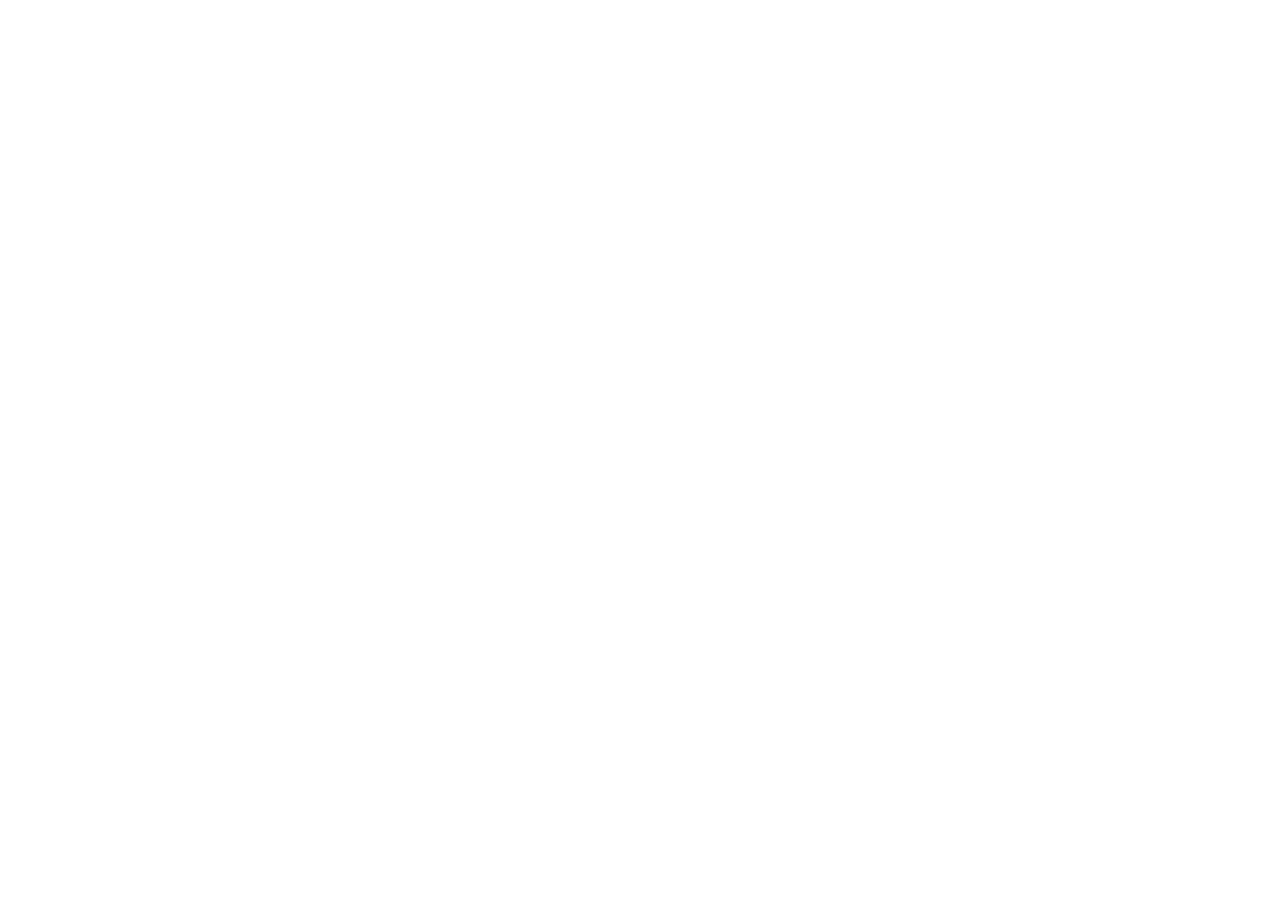
==== dadi.html @ b677d9bd "scaffonding" ====
<!DOCTYPE html>
<html lang="en">
<head>
    <meta charset="UTF-8">
    <meta name="viewport" content="width=device-width, initial-scale=1.0">
    <link rel="stylesheet" href="css/dadi.css">
    <!-- bootstrap -->
    <link href="https://cdn.jsdelivr.net/npm/bootstrap@5.3.2/dist/css/bootstrap.min.css" rel="stylesheet" integrity="sha384-T3c6CoIi6uLrA9TneNEoa7RxnatzjcDSCmG1MXxSR1GAsXEV/Dwwykc2MPK8M2HN" crossorigin="anonymous">
    <!-- font awesome -->
    <link rel="stylesheet" href="https://cdnjs.cloudflare.com/ajax/libs/font-awesome/6.4.2/css/all.min.css" integrity="sha512-z3gLpd7yknf1YoNbCzqRKc4qyor8gaKU1qmn+CShxbuBusANI9QpRohGBreCFkKxLhei6S9CQXFEbbKuqLg0DA==" crossorigin="anonymous" referrerpolicy="no-referrer" />
    <!-- font roboto -->
    <link rel="preconnect" href="https://fonts.googleapis.com">
    <link rel="preconnect" href="https://fonts.gstatic.com" crossorigin>
    <link href="https://fonts.googleapis.com/css2?family=Roboto:wght@400;500;700;900&display=swap" rel="stylesheet">
    <title>Prova</title>
</head>
<body>


  <!-- javascript -->
  <script src="js/dadi.js"></script>

</body>
</html>
---- css/dadi.css ----
*
{
    margin: 0;
    padding: 0;
    box-sizing: border-box;
    font-family: 'Roboto', sans-serif;
    /* border: solid 1px black; */
}

/***************************************************
palette
***************************************************/


/***************************************************
variables
***************************************************/


/***************************************************
utility
***************************************************/


/***************************************************
general
***************************************************/
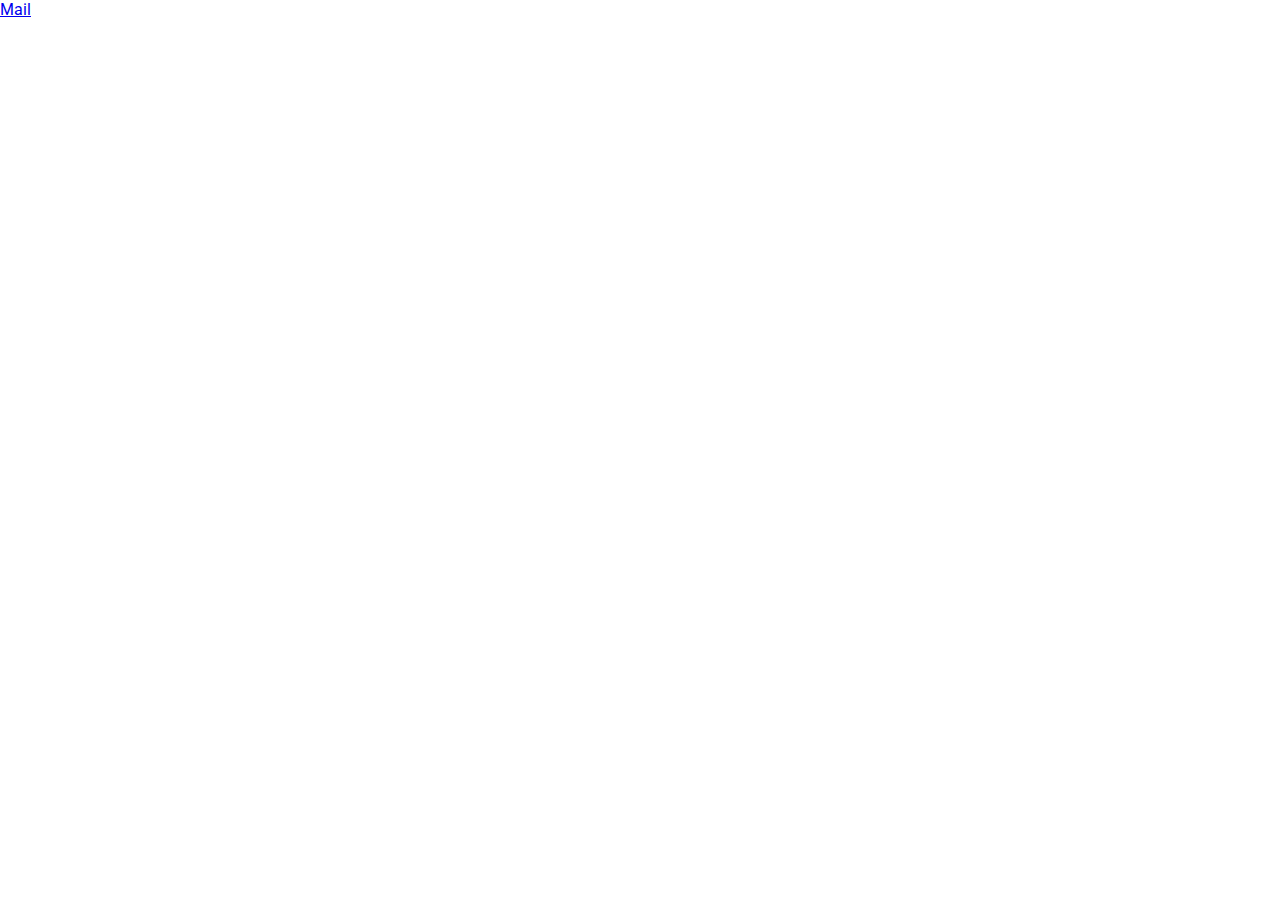
==== commit 0c37bb83: "number-generator-set" ====
--- a/dadi.html
+++ b/dadi.html
@@ -12,9 +12,15 @@
     <link rel="preconnect" href="https://fonts.googleapis.com">
     <link rel="preconnect" href="https://fonts.gstatic.com" crossorigin>
     <link href="https://fonts.googleapis.com/css2?family=Roboto:wght@400;500;700;900&display=swap" rel="stylesheet">
-    <title>Prova</title>
+    <title>Dadi</title>
 </head>
 <body>
+
+
+
+  <div class="text-center mt-5">
+    <a href="index.html" class="btn btn-outline-primary">Mail</a>
+  </div>
 
 
   <!-- javascript -->
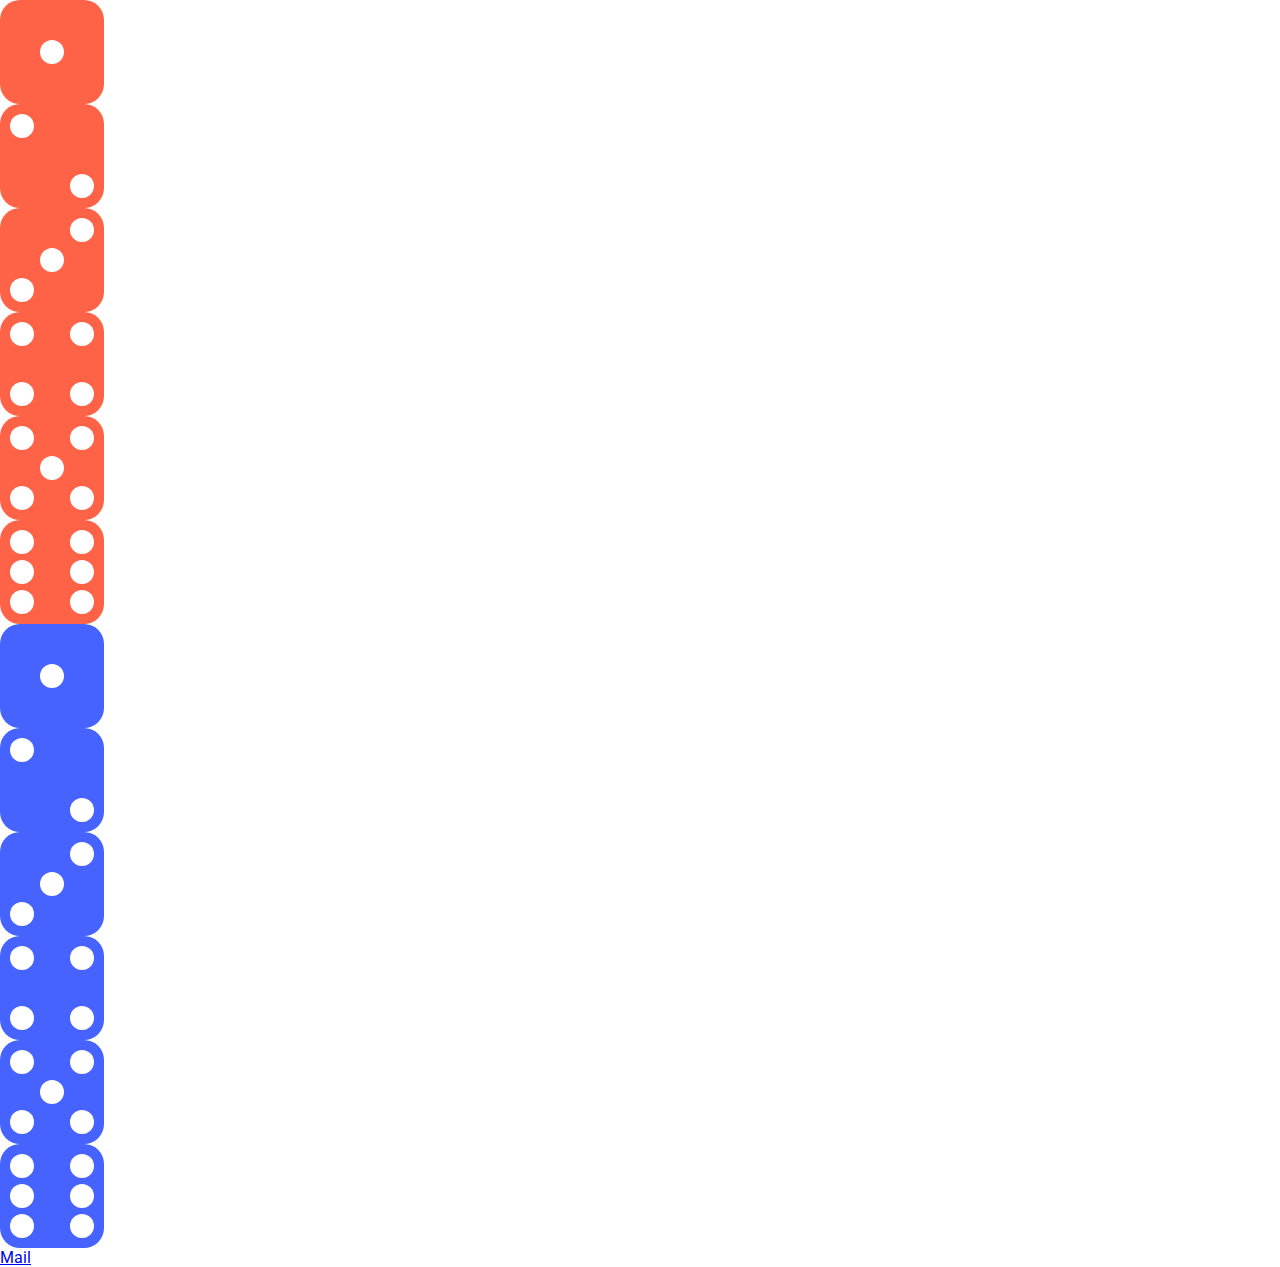
==== commit 611975a6: "dice-display-done" ====
--- a/dadi.html
+++ b/dadi.html
@@ -16,7 +16,130 @@
 </head>
 <body>
 
+  <div class="player">
+    
+    <div class="dice d-none face-1">
+      <span class="dot">
+      </span>
+    </div>
+    
+    <div class="dice d-none face-2">
+      <span class="dot">
+      </span>
+      <span class="dot">
+      </span>
+    </div>
+    
+    <div class="dice d-none face-3">
+      <span class="dot"></span>
+      <span class="dot"></span>
+      <span class="dot"></span>
+    </div>
+    
+    <div class="face-4 dice d-none">
+      <div class="column">
+        <span class="dot"></span>
+        <span class="dot"></span>
+      </div>
+      <div class="column">
+        <span class="dot"></span>
+        <span class="dot"></span>
+      </div>
+    </div>
+    <div class="face-5 dice d-none">
+      
+      <div class="column">
+        <span class="dot"></span>
+        <span class="dot"></span>
+      </div>
+      
+      <div class="column">
+        <span class="dot"></span>
+      </div>
+      
+      <div class="column">
+        <span class="dot"></span>
+        <span class="dot"></span>
+      </div>
+    
+    </div>
+    <div class="face-6 dice d-none">
+      <div class="column">
+        <span class="dot"></span>
+        <span class="dot"></span>
+        <span class="dot"></span>
+      </div>
+      <div class="column">
+        <span class="dot"></span>
+        <span class="dot"></span>
+            <span class="dot"></span>
+      </div>
+    
+    </div>
+    
+  </div>
+  <div class="computer">
 
+    <div class="dice d-none face-1">
+      <span class="dot">
+      </span>
+    </div>
+    
+    <div class="dice d-none face-2">
+      <span class="dot">
+      </span>
+      <span class="dot">
+      </span>
+    </div>
+    
+    <div class="dice d-none face-3">
+      <span class="dot"></span>
+      <span class="dot"></span>
+      <span class="dot"></span>
+    </div>
+    
+    <div class="face-4 dice d-none">
+      <div class="column">
+        <span class="dot"></span>
+        <span class="dot"></span>
+      </div>
+      <div class="column">
+        <span class="dot"></span>
+        <span class="dot"></span>
+      </div>
+    </div>
+    <div class="face-5 dice d-none">
+      
+      <div class="column">
+        <span class="dot"></span>
+        <span class="dot"></span>
+      </div>
+      
+      <div class="column">
+        <span class="dot"></span>
+      </div>
+      
+      <div class="column">
+        <span class="dot"></span>
+        <span class="dot"></span>
+      </div>
+    
+    </div>
+    <div class="face-6 dice d-none">
+      <div class="column">
+        <span class="dot"></span>
+        <span class="dot"></span>
+        <span class="dot"></span>
+      </div>
+      <div class="column">
+        <span class="dot"></span>
+        <span class="dot"></span>
+            <span class="dot"></span>
+      </div>
+    
+    </div>
+    
+  </div>
 
   <div class="text-center mt-5">
     <a href="index.html" class="btn btn-outline-primary">Mail</a>
--- a/css/dadi.css
+++ b/css/dadi.css
@@ -25,5 +25,87 @@
 /***************************************************
 general
 ***************************************************/
+.face-1 
+{
+  display: flex;
+  justify-content: center;
+  align-items: center;
+}
+
+.computer>div 
+{
+    background-color: rgb(71, 99, 255);
+}
+
+.player>div 
+{
+    background-color: rgb(255, 99, 71);
+}
+
+.dice 
+{
+  padding: 10px;
+  width: 104px;
+  height: 104px;
+  border-radius: 20px;
+  margin-right : 10px;
+}
+
+.dot
+{
+  display: block;
+  width: 24px;
+  height: 24px;
+  border-radius: 50%;
+  background-color:white;
+}
+
+.face-2
+{
+  display: flex ;
+  justify-content: space-between;
+}
+
+.face-2 .dot:nth-of-type(2) 
+{
+  align-self: flex-end;
+}
+
+.face-3 
+{
+  display: flex;
+  justify-content: space-between;
+}
+
+.face-3 .dot:nth-of-type(1) 
+{
+  align-self :flex-end;
+}
+
+.face-3 .dot:nth-of-type(2) 
+{
+  align-self :center;
+}
 
 
+.face-4 ,
+.face-6,
+.face-5
+{
+  display: flex;
+  justify-content: space-between;
+}
+
+.face-4 .column,
+.face-6 .column,
+.face-5 .column
+{
+  display: flex;
+  flex-direction: column;
+  justify-content: space-between;
+}
+
+.face-5 .column:nth-of-type(2) 
+{
+  justify-content: center;
+}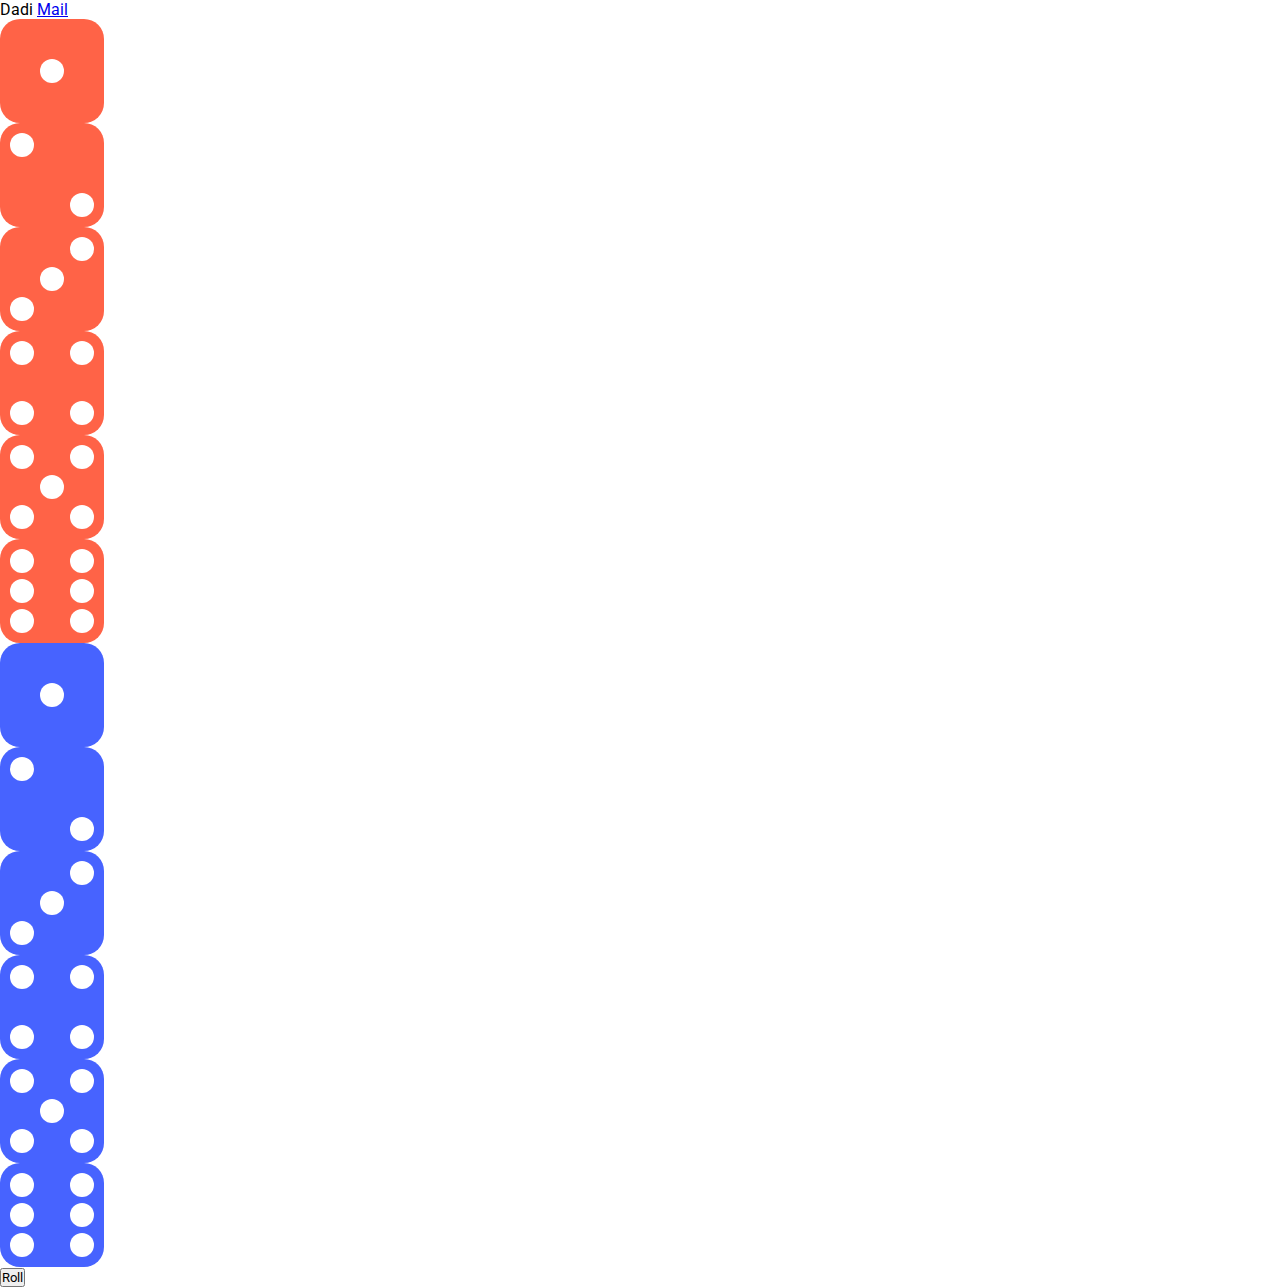
==== commit 8b3360c6: "roll-button-done" ====
--- a/dadi.html
+++ b/dadi.html
@@ -16,133 +16,152 @@
 </head>
 <body>
 
-  <div class="player">
-    
-    <div class="dice d-none face-1">
-      <span class="dot">
-      </span>
+  <nav class="navbar bg-body-tertiary">
+    <div class="container-fluid">
+      <a class="navbar-brand">Dadi</a>
+      <a href="index.html" class="btn btn-outline-primary">Mail</a>
     </div>
-    
-    <div class="dice d-none face-2">
-      <span class="dot">
-      </span>
-      <span class="dot">
-      </span>
+  </nav>
+
+  <main class="container">
+    <div class="m-auto pt-5 row justify-content-around">
+
+      <div class="player col-auto">
+      
+        <div class="dice face-1">
+          <span class="dot">
+          </span>
+        </div>
+      
+        <div class="dice face-2">
+          <span class="dot">
+          </span>
+          <span class="dot">
+          </span>
+        </div>
+      
+        <div class="dice face-3">
+          <span class="dot"></span>
+          <span class="dot"></span>
+          <span class="dot"></span>
+        </div>
+      
+        <div class="face-4 dice">
+          <div class="column">
+            <span class="dot"></span>
+            <span class="dot"></span>
+          </div>
+          <div class="column">
+            <span class="dot"></span>
+            <span class="dot"></span>
+          </div>
+        </div>
+        <div class="face-5 dice">
+      
+          <div class="column">
+            <span class="dot"></span>
+            <span class="dot"></span>
+          </div>
+      
+          <div class="column">
+            <span class="dot"></span>
+          </div>
+      
+          <div class="column">
+            <span class="dot"></span>
+            <span class="dot"></span>
+          </div>
+      
+        </div>
+        <div class="face-6 dice">
+          <div class="column">
+            <span class="dot"></span>
+            <span class="dot"></span>
+            <span class="dot"></span>
+          </div>
+          <div class="column">
+            <span class="dot"></span>
+            <span class="dot"></span>
+                <span class="dot"></span>
+          </div>
+      
+        </div>
+      
+      </div>
+
+      <div class="computer col-auto">
+
+        <div class="dice face-1">
+          <span class="dot">
+          </span>
+        </div>
+      
+        <div class="dice face-2">
+          <span class="dot">
+          </span>
+          <span class="dot">
+          </span>
+        </div>
+      
+        <div class="dice face-3">
+          <span class="dot"></span>
+          <span class="dot"></span>
+          <span class="dot"></span>
+        </div>
+      
+        <div class="face-4 dice">
+          <div class="column">
+            <span class="dot"></span>
+            <span class="dot"></span>
+          </div>
+          <div class="column">
+            <span class="dot"></span>
+            <span class="dot"></span>
+          </div>
+        </div>
+        <div class="face-5 dice">
+      
+          <div class="column">
+            <span class="dot"></span>
+            <span class="dot"></span>
+          </div>
+      
+          <div class="column">
+            <span class="dot"></span>
+          </div>
+      
+          <div class="column">
+            <span class="dot"></span>
+            <span class="dot"></span>
+          </div>
+      
+        </div>
+        <div class="face-6 dice">
+          <div class="column">
+            <span class="dot"></span>
+            <span class="dot"></span>
+            <span class="dot"></span>
+          </div>
+          <div class="column">
+            <span class="dot"></span>
+            <span class="dot"></span>
+                <span class="dot"></span>
+          </div>
+      
+        </div>
+      
+      </div>
+
+      <div class="col-12 text-center mt-5">
+        <button type="button" class="btn btn-primary">Roll</button>
+      </div>
+
     </div>
-    
-    <div class="dice d-none face-3">
-      <span class="dot"></span>
-      <span class="dot"></span>
-      <span class="dot"></span>
-    </div>
-    
-    <div class="face-4 dice d-none">
-      <div class="column">
-        <span class="dot"></span>
-        <span class="dot"></span>
-      </div>
-      <div class="column">
-        <span class="dot"></span>
-        <span class="dot"></span>
-      </div>
-    </div>
-    <div class="face-5 dice d-none">
-      
-      <div class="column">
-        <span class="dot"></span>
-        <span class="dot"></span>
-      </div>
-      
-      <div class="column">
-        <span class="dot"></span>
-      </div>
-      
-      <div class="column">
-        <span class="dot"></span>
-        <span class="dot"></span>
-      </div>
-    
-    </div>
-    <div class="face-6 dice d-none">
-      <div class="column">
-        <span class="dot"></span>
-        <span class="dot"></span>
-        <span class="dot"></span>
-      </div>
-      <div class="column">
-        <span class="dot"></span>
-        <span class="dot"></span>
-            <span class="dot"></span>
-      </div>
-    
-    </div>
-    
-  </div>
-  <div class="computer">
 
-    <div class="dice d-none face-1">
-      <span class="dot">
-      </span>
-    </div>
-    
-    <div class="dice d-none face-2">
-      <span class="dot">
-      </span>
-      <span class="dot">
-      </span>
-    </div>
-    
-    <div class="dice d-none face-3">
-      <span class="dot"></span>
-      <span class="dot"></span>
-      <span class="dot"></span>
-    </div>
-    
-    <div class="face-4 dice d-none">
-      <div class="column">
-        <span class="dot"></span>
-        <span class="dot"></span>
-      </div>
-      <div class="column">
-        <span class="dot"></span>
-        <span class="dot"></span>
-      </div>
-    </div>
-    <div class="face-5 dice d-none">
-      
-      <div class="column">
-        <span class="dot"></span>
-        <span class="dot"></span>
-      </div>
-      
-      <div class="column">
-        <span class="dot"></span>
-      </div>
-      
-      <div class="column">
-        <span class="dot"></span>
-        <span class="dot"></span>
-      </div>
-    
-    </div>
-    <div class="face-6 dice d-none">
-      <div class="column">
-        <span class="dot"></span>
-        <span class="dot"></span>
-        <span class="dot"></span>
-      </div>
-      <div class="column">
-        <span class="dot"></span>
-        <span class="dot"></span>
-            <span class="dot"></span>
-      </div>
-    
-    </div>
-    
-  </div>
+  </main>
+
 
   <div class="text-center mt-5">
-    <a href="index.html" class="btn btn-outline-primary">Mail</a>
   </div>
 
 
--- a/css/dadi.css
+++ b/css/dadi.css
@@ -25,6 +25,16 @@
 /***************************************************
 general
 ***************************************************/
+
+
+/***************************************************
+main
+***************************************************/
+main>div
+{
+    max-width: 800px;
+}
+
 .face-1 
 {
   display: flex;
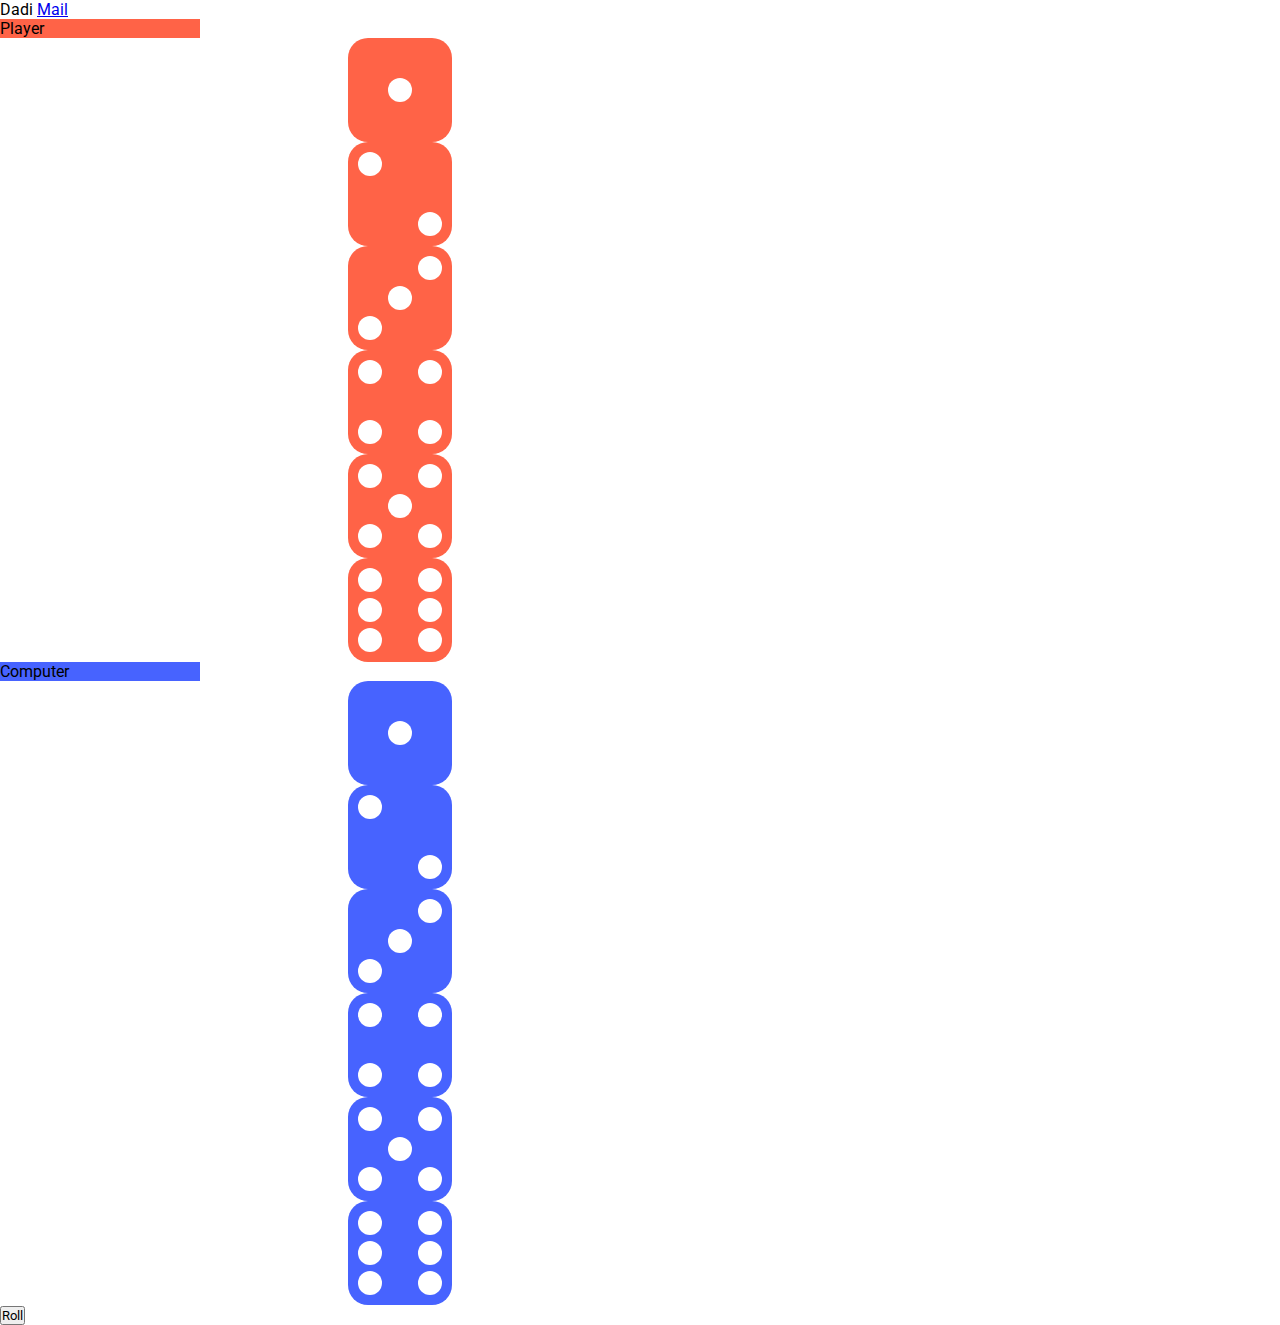
==== commit adb4c851: "outcome-set" ====
--- a/dadi.html
+++ b/dadi.html
@@ -26,27 +26,29 @@
   <main class="container">
     <div class="m-auto pt-5 row justify-content-around">
 
-      <div class="player col-auto">
+      <div class="player col-auto  text-center">
+
+        <div class="title rounded-3 text-white fw-bold fs-3 mb-5">Player</div>
       
         <div class="dice face-1">
           <span class="dot">
           </span>
         </div>
       
-        <div class="dice face-2">
+        <div class="dice face-2 d-none">
           <span class="dot">
           </span>
           <span class="dot">
           </span>
         </div>
       
-        <div class="dice face-3">
+        <div class="dice face-3 d-none">
           <span class="dot"></span>
           <span class="dot"></span>
           <span class="dot"></span>
         </div>
       
-        <div class="face-4 dice">
+        <div class="face-4 dice d-none">
           <div class="column">
             <span class="dot"></span>
             <span class="dot"></span>
@@ -56,7 +58,8 @@
             <span class="dot"></span>
           </div>
         </div>
-        <div class="face-5 dice">
+
+        <div class="face-5 dice d-none">
       
           <div class="column">
             <span class="dot"></span>
@@ -73,7 +76,8 @@
           </div>
       
         </div>
-        <div class="face-6 dice">
+
+        <div class="face-6 dice d-none">
           <div class="column">
             <span class="dot"></span>
             <span class="dot"></span>
@@ -86,30 +90,34 @@
           </div>
       
         </div>
+
+        <div class="outcome d-inline-block rounded-3 text-white fw-bold fs-5 p-2 mt-4"></div>
       
       </div>
 
-      <div class="computer col-auto">
+      <div class="computer col-auto text-center">
+
+        <div class="title rounded-3 text-white fw-bold fs-3 mb-5">Computer</div>
 
         <div class="dice face-1">
           <span class="dot">
           </span>
         </div>
       
-        <div class="dice face-2">
+        <div class="dice face-2 d-none">
           <span class="dot">
           </span>
           <span class="dot">
           </span>
         </div>
       
-        <div class="dice face-3">
+        <div class="dice face-3 d-none">
           <span class="dot"></span>
           <span class="dot"></span>
           <span class="dot"></span>
         </div>
       
-        <div class="face-4 dice">
+        <div class="face-4 dice d-none">
           <div class="column">
             <span class="dot"></span>
             <span class="dot"></span>
@@ -119,7 +127,8 @@
             <span class="dot"></span>
           </div>
         </div>
-        <div class="face-5 dice">
+
+        <div class="face-5 dice d-none">
       
           <div class="column">
             <span class="dot"></span>
@@ -136,7 +145,8 @@
           </div>
       
         </div>
-        <div class="face-6 dice">
+
+        <div class="face-6 dice d-none">
           <div class="column">
             <span class="dot"></span>
             <span class="dot"></span>
@@ -149,11 +159,14 @@
           </div>
       
         </div>
-      
+
+        <div class="outcome d-inline-block rounded-3 text-white fw-bold fs-5 p-2 mt-4"></div>
+
+
       </div>
 
       <div class="col-12 text-center mt-5">
-        <button type="button" class="btn btn-primary">Roll</button>
+        <button type="button" class="btn btn-success fw-bold">Roll</button>
       </div>
 
     </div>
--- a/css/dadi.css
+++ b/css/dadi.css
@@ -35,6 +35,11 @@
     max-width: 800px;
 }
 
+.title
+{
+    width: 200px;
+}
+
 .face-1 
 {
   display: flex;
@@ -58,7 +63,7 @@
   width: 104px;
   height: 104px;
   border-radius: 20px;
-  margin-right : 10px;
+  margin : auto;
 }
 
 .dot
